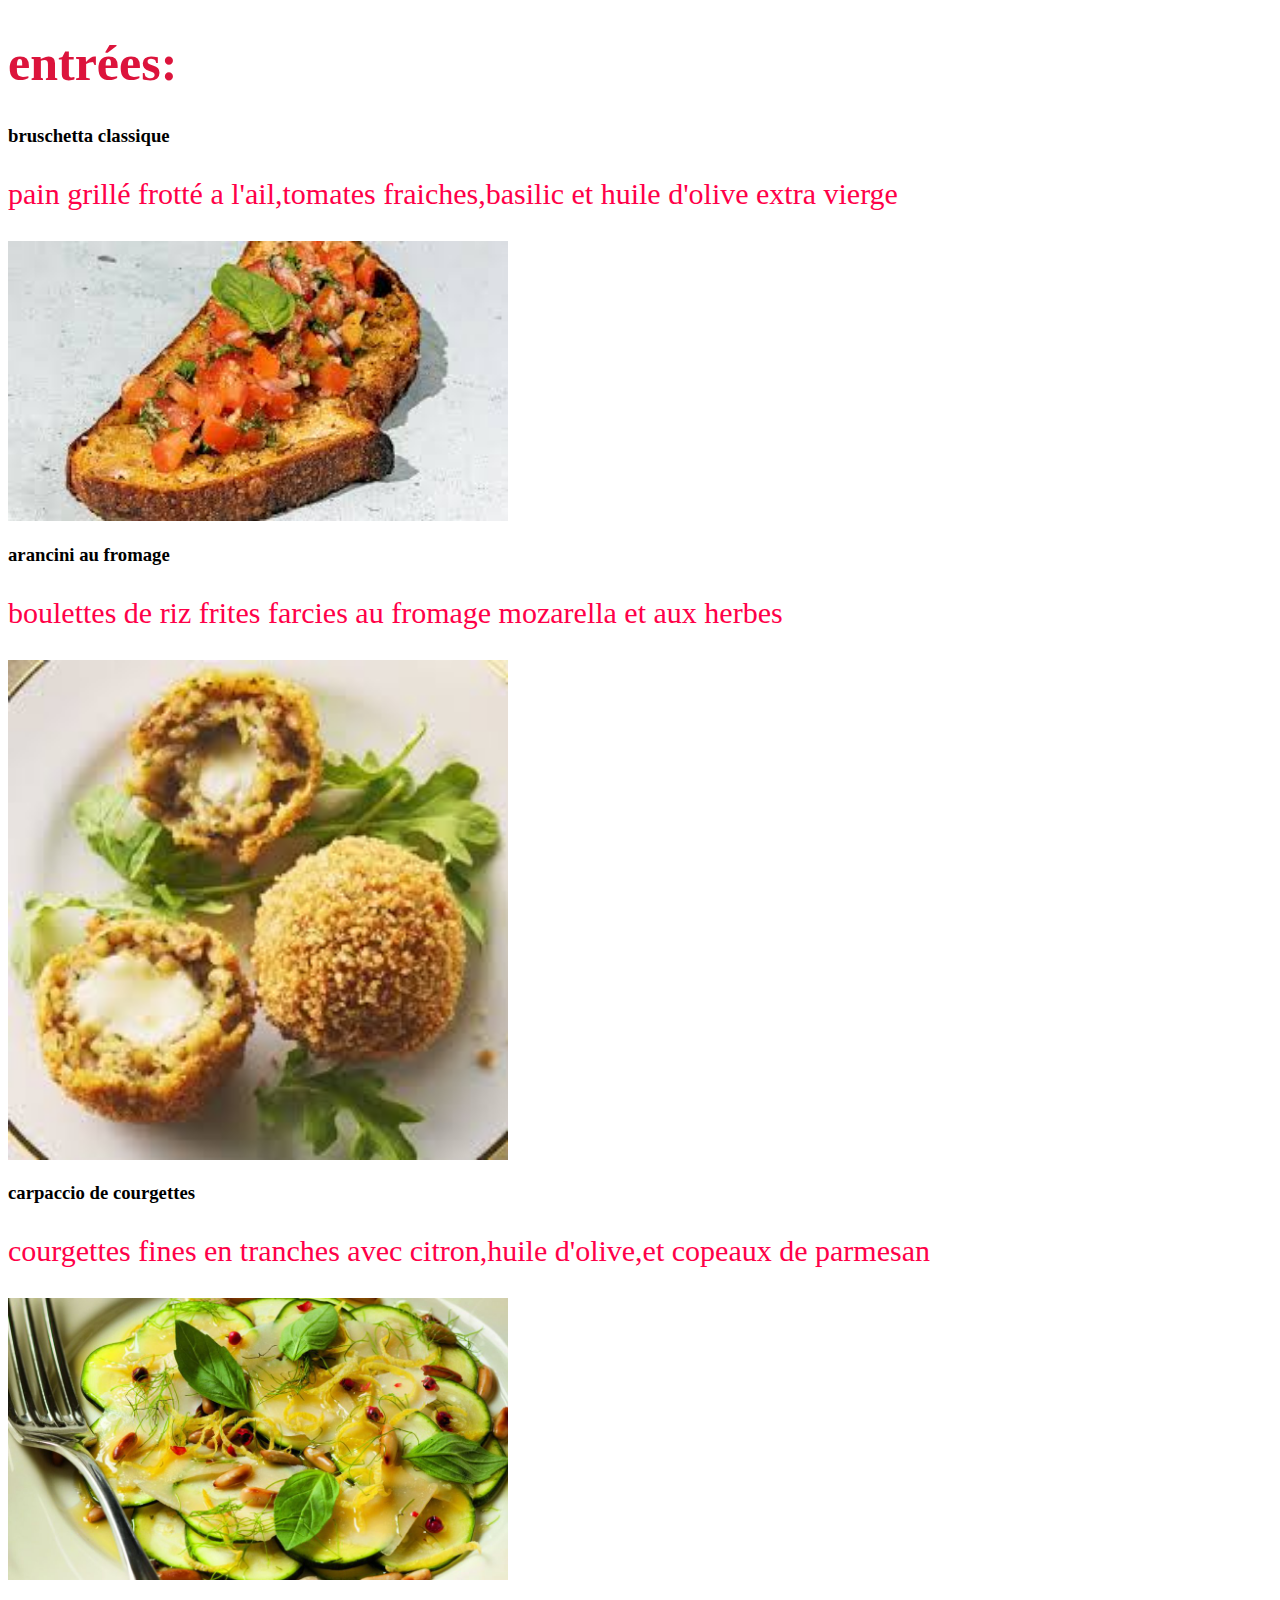
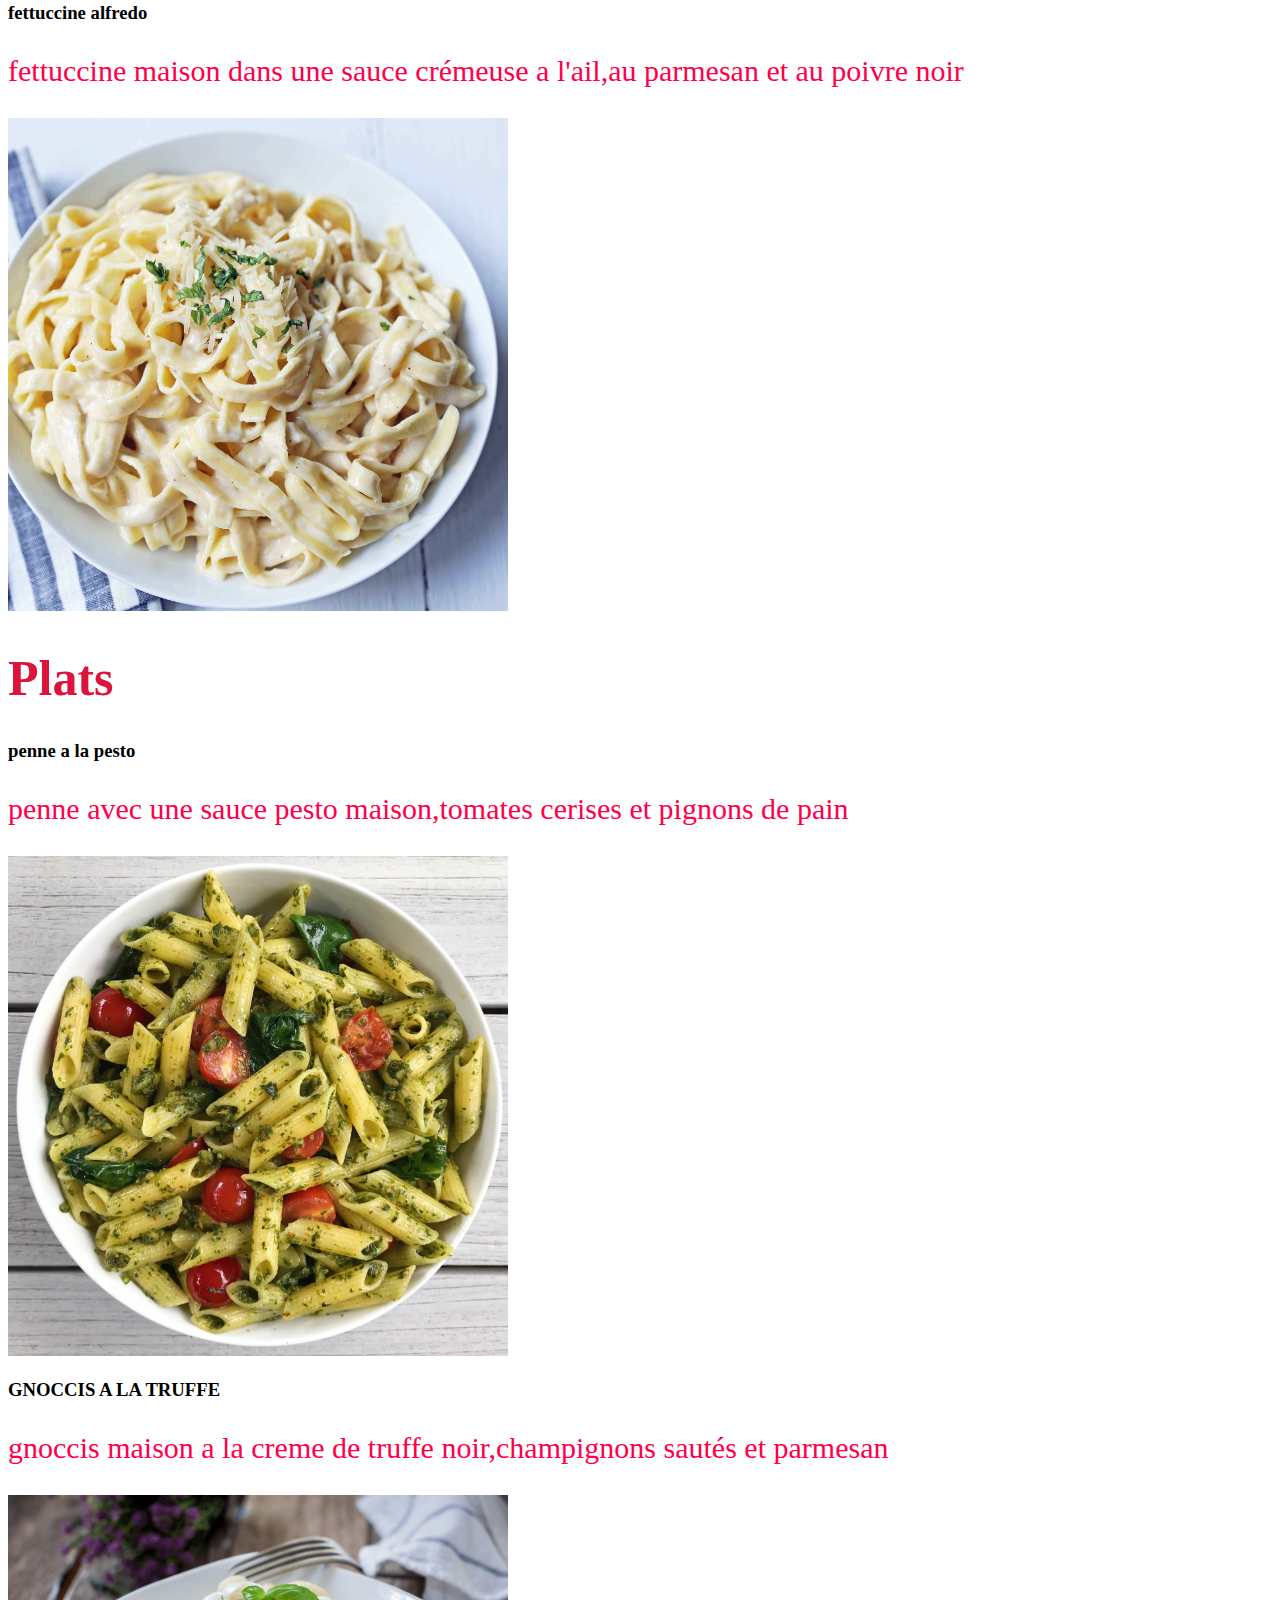
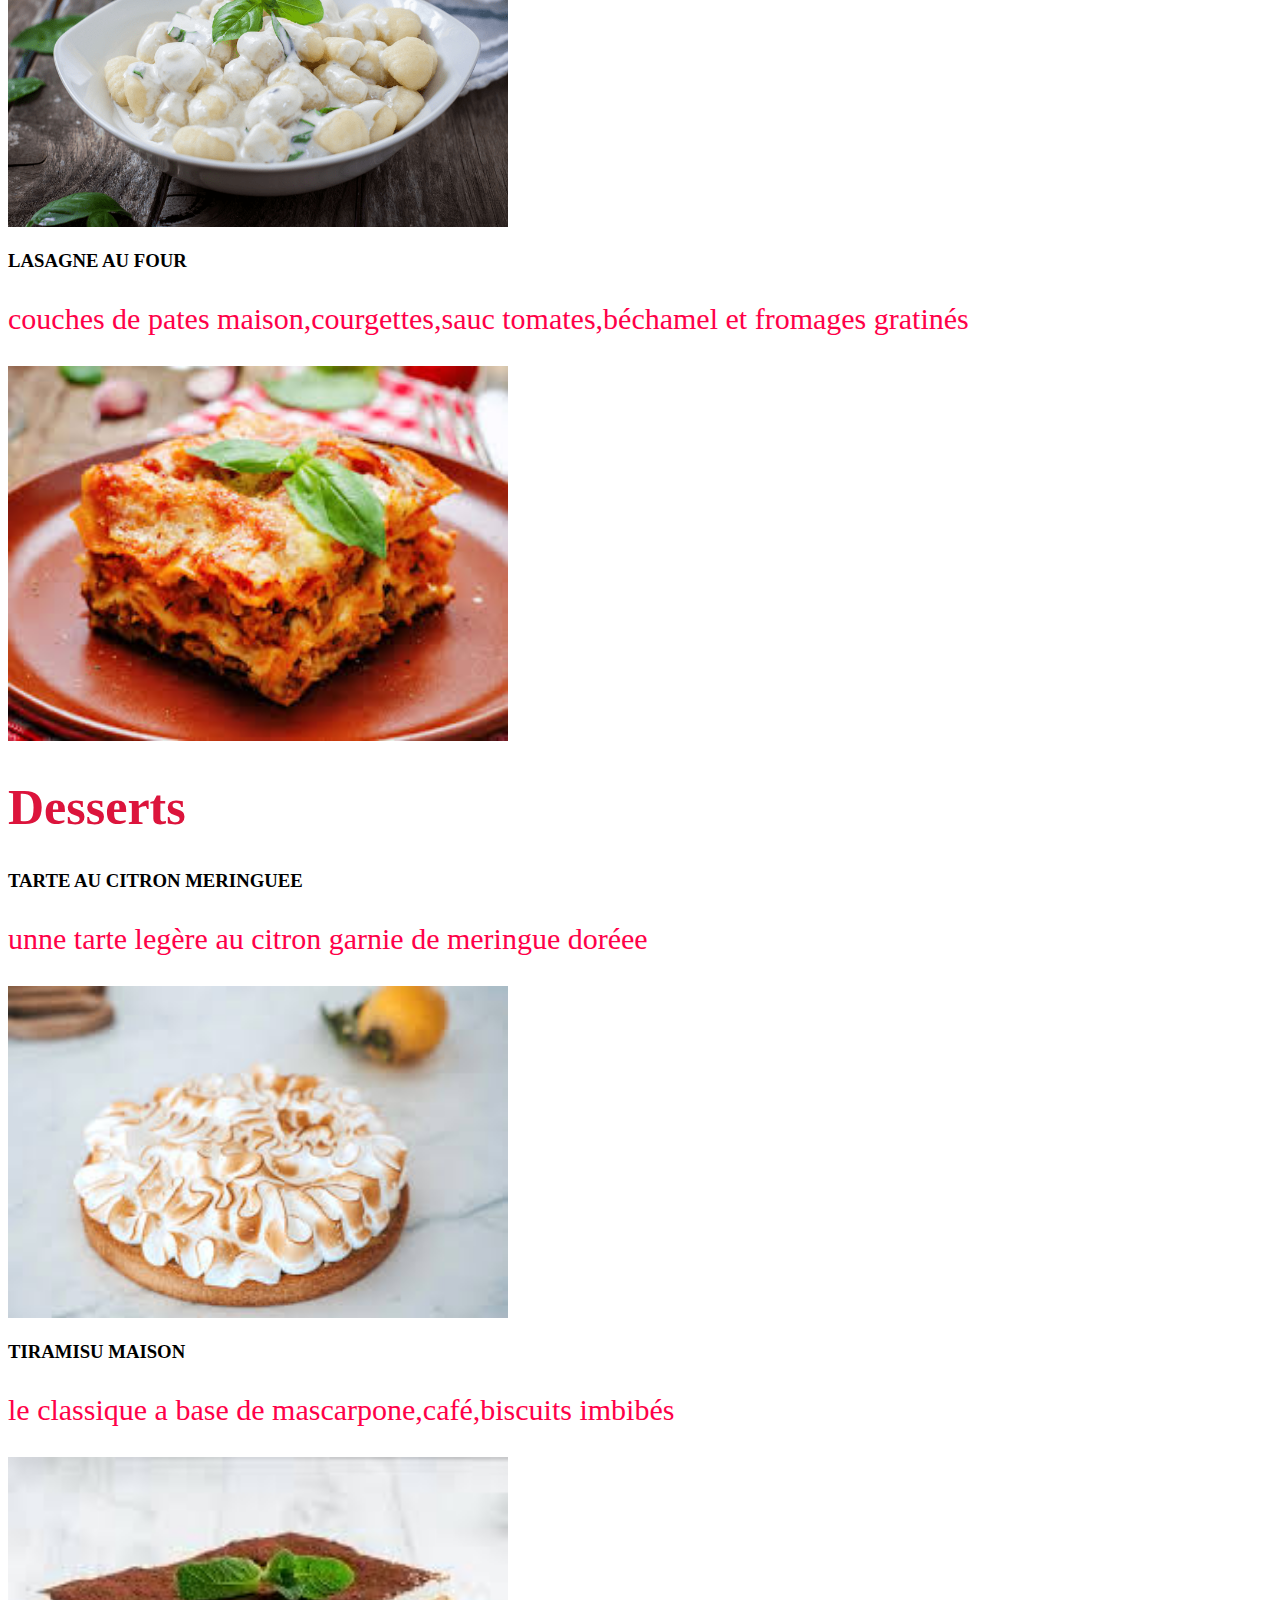
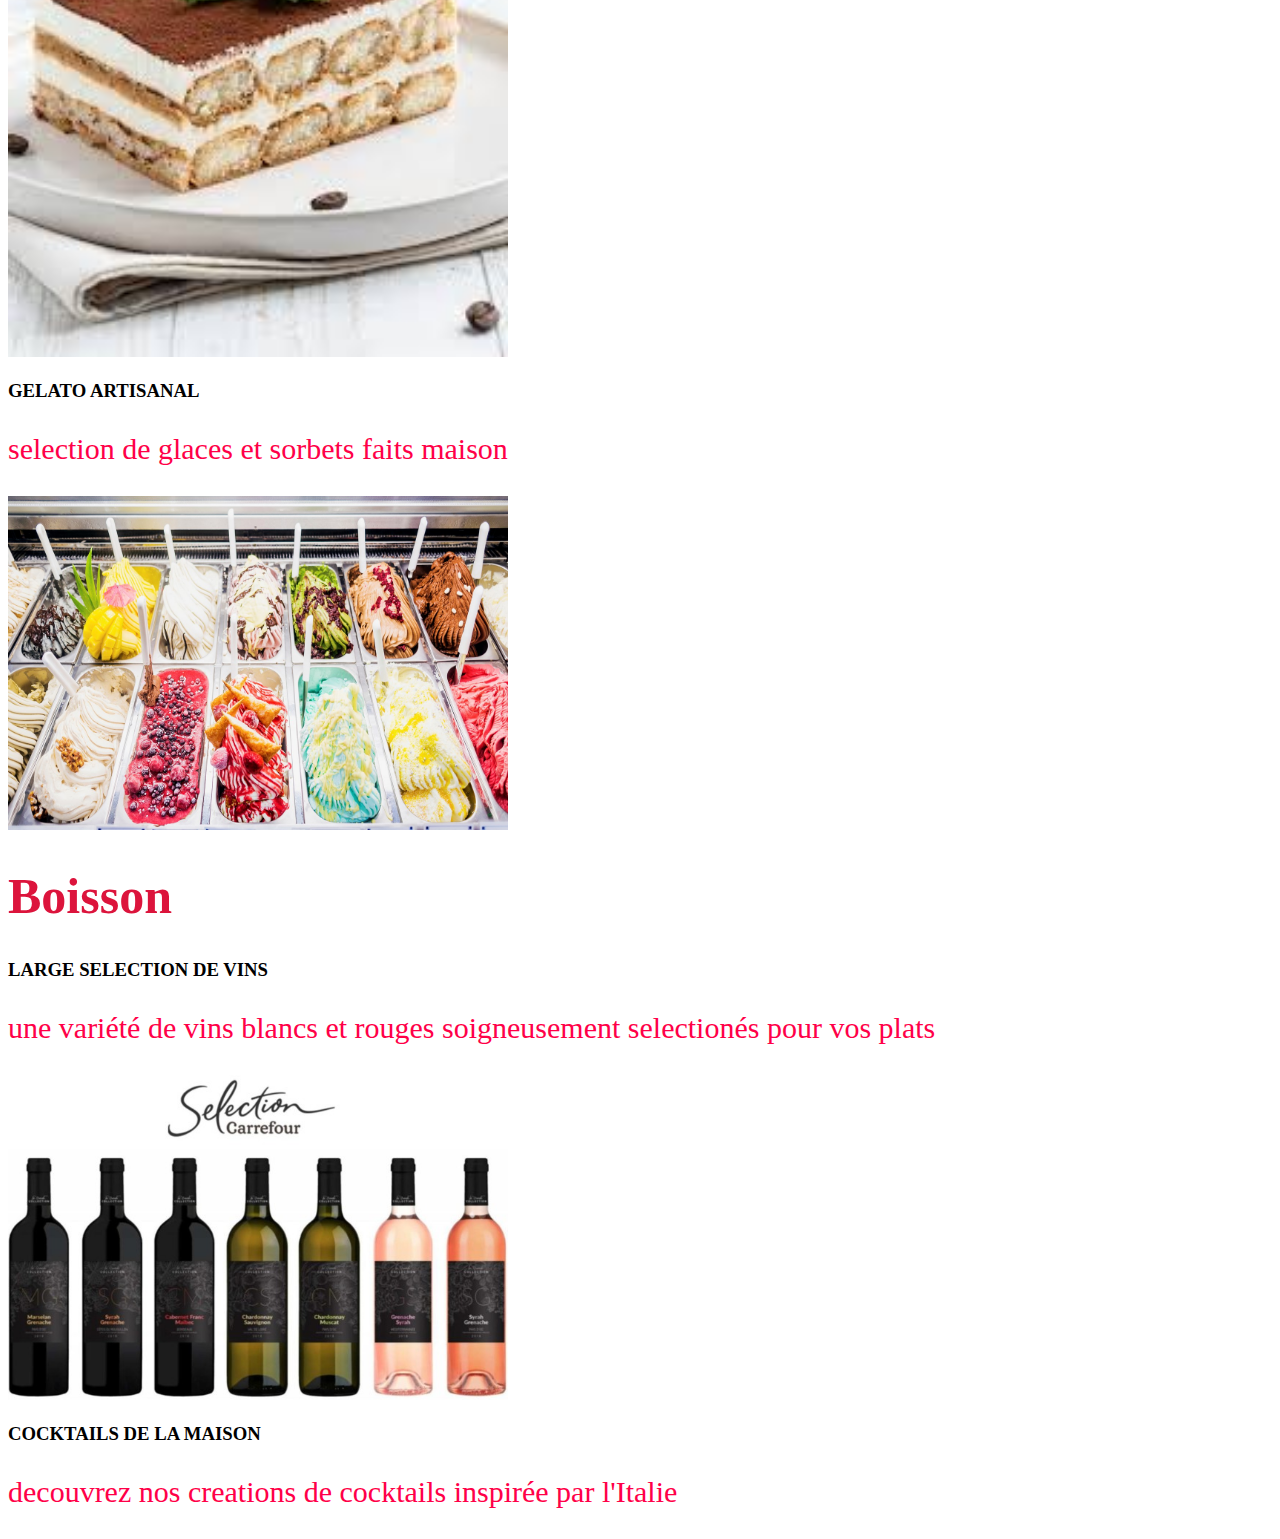
==== Menu.html @ 1bf43eed "file added" ====
<!DOCTYPE html>
<html lang="en">
  <head>
    <meta charset="UTF-8" />
    <meta name="viewport" content="width=device-width, initial-scale=1.0" />
    <title>Menu</title>
    <link href="./style.css" rel="stylesheet">
  </head>
  <body>
    <div>

      <h1>entrées:</h1>


      <h3>bruschetta classique</h3>

      <p>
        pain grillé frotté a l'ail,tomates fraiches,basilic et huile d'olive
        extra vierge
      </p>
      <img src="./bruschetta classique.jfif" alt="this is bruschetta" />

      <h3>arancini au fromage</h3>
      
      <p>boulettes de riz frites farcies au fromage mozarella et aux herbes</p>
      <img src="./arancini au fromage.jfif" alt="this is arancini" />
      <h3>carpaccio de courgettes</h3>
      <p>
        courgettes fines en tranches avec citron,huile d'olive,et copeaux de
        parmesan
      </p>
      <img src="./carpaccio de courgettes.jpg" alt="this is carpaccio" />
      <h3>fettuccine alfredo</h3>
      <p>
        fettuccine maison dans une sauce crémeuse a l'ail,au parmesan et au
        poivre noir
      </p>
      <img src="./fettuccine alfredo.jpg" alt="this is fettuccine" />
      
      <h1>Plats</h1>


      <h3>penne a la pesto</h3>
      <p>
        penne avec une sauce pesto maison,tomates cerises et pignons de pain 
      </p>
      <img src="./penne a la pesto.webp" alt="this is penne" />
      <h3>GNOCCIS A LA TRUFFE</h3>
      <p>
        gnoccis maison a la creme de truffe noir,champignons sautés et parmesan
      </p>
      <img src="./GNOCCIS A LA TRUFFE.png" alt="this is gnoccis" />
      <h3>LASAGNE AU FOUR</h3>
      <p>
        couches de pates maison,courgettes,sauc tomates,béchamel et fromages
        gratinés
      </p>
      <img src="./LASAGNE AU FOUR.jfif" alt="this is LASAGNE" />
     
      <h1>Desserts</h1>


      <h3>TARTE AU CITRON MERINGUEE</h3>
      <p>unne tarte legère au citron garnie de meringue doréee</p>
      <img src="./TARTE AU CITRON MERINGUEE.jfif" alt="this is tarte" />
      <h3>TIRAMISU MAISON</h3>
      <p>le classique a base de mascarpone,café,biscuits imbibés</p>
      <img src="./TIRAMISU MAISON.jfif" alt="this is TIRAMISU" />
      <h3>GELATO ARTISANAL</h3>
      <p>selection de glaces et sorbets faits maison</p>
      <img src="./GELATO ARTISANAL.jfif" alt="this is GELATO" />
      
      <h1>Boisson</h1>


      <h3>LARGE SELECTION DE VINS</h3>
      <p>
        une variété de vins blancs et rouges soigneusement selectionés pour vos
        plats
      </p>
      <img src="./LARGE SELECTION DE VINS.jpg" alt="this is vins" />

      <h3>COCKTAILS DE LA MAISON</h3>
      <p>decouvrez nos creations de cocktails inspirée par l'Italie</p>
    </div>
  </body>
</html>
---- style.css ----
.navbar-brand{
   position: relative;
    top: -60px;
    color: red;
    flex-grow: 5;
    font-size: 30px;
}
.navEle{
    position: relative;
    justify-content: space-between;
    margin-right: 20px;
    font-size: 30px;
    right: -900px;
    top: -100px;
    display: inline;
    align-items: stretch;
    text-decoration: none;
    color:red;
}

.main {
  background-image: url('./background\ 2.webp');
}
.btn-primary{
    font-size: 70px;
    justify-content: center;
}
p{
    font-size: 30px;
    color: rgb(255, 0, 72);
}
h1{
    color: crimson;
   font-size: 50px;

}
img {
    width: 500px;
}
.btn btn-primary mb-2{
    background-color: aqua;
}
/* #instagram{
    justify-content: center;
} */
/* .col{
    flex-direction: row;
} */
 /* .container5{
    flex-direction: row;
 } */
  /* .btn-primary{
    justify-content: center;
  } */
@media screen(max-width:600px) {
   .main{
 background-image:url(background 3.webp);

   } 
   .btn-primary{
    font-size: 36px;
    line-height: 50px;
   }
}
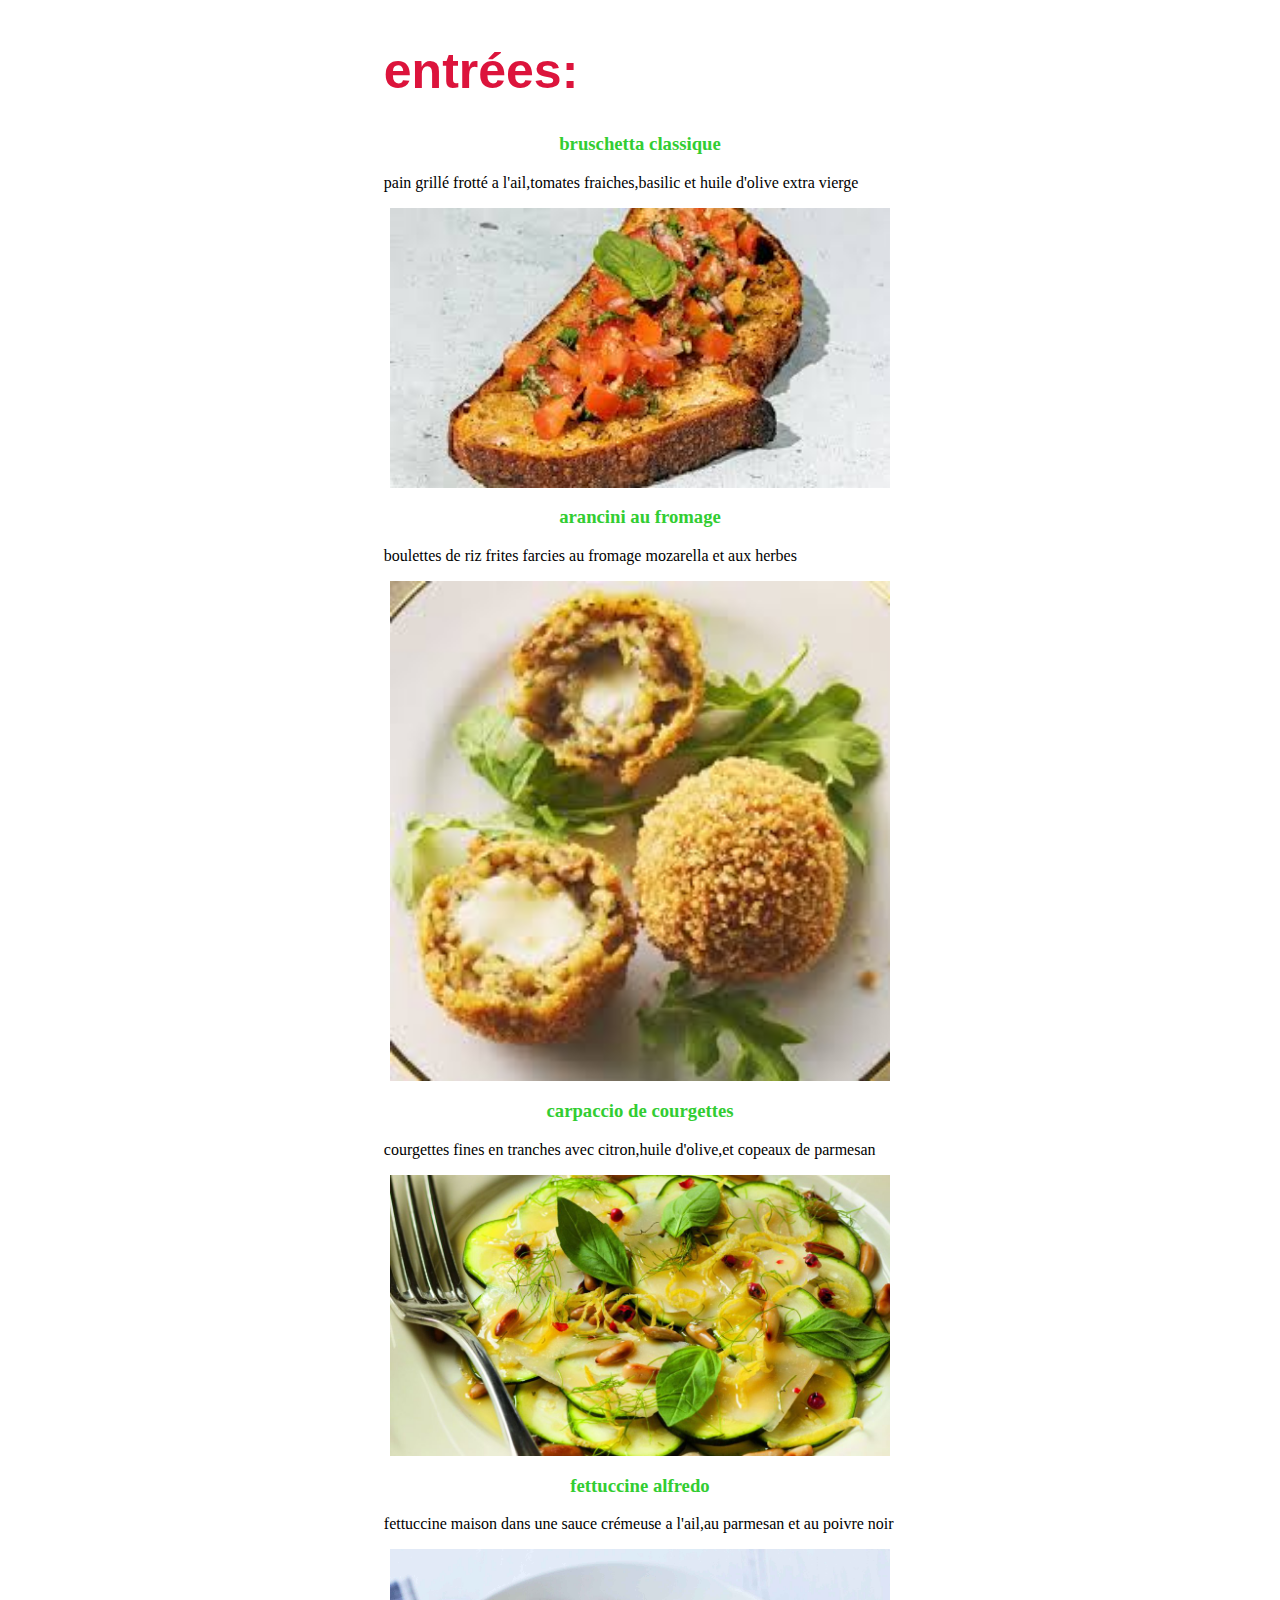
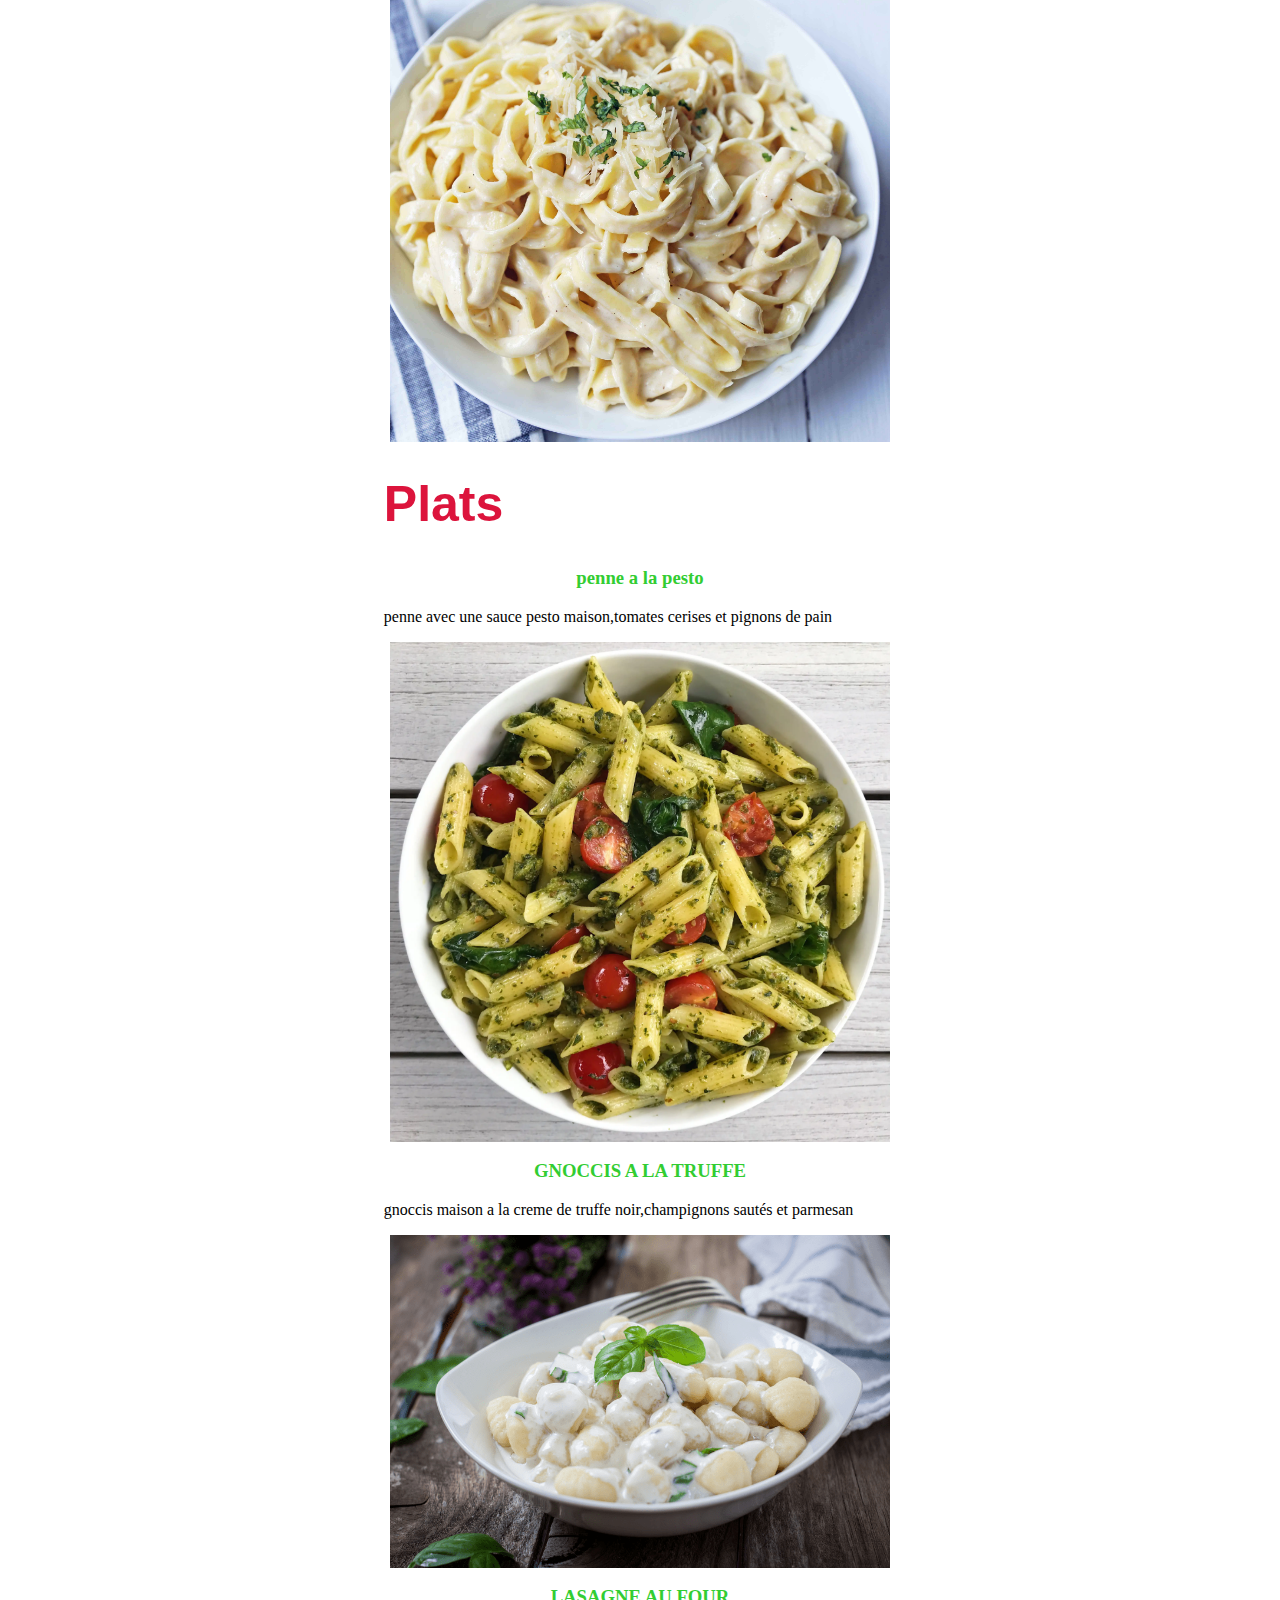
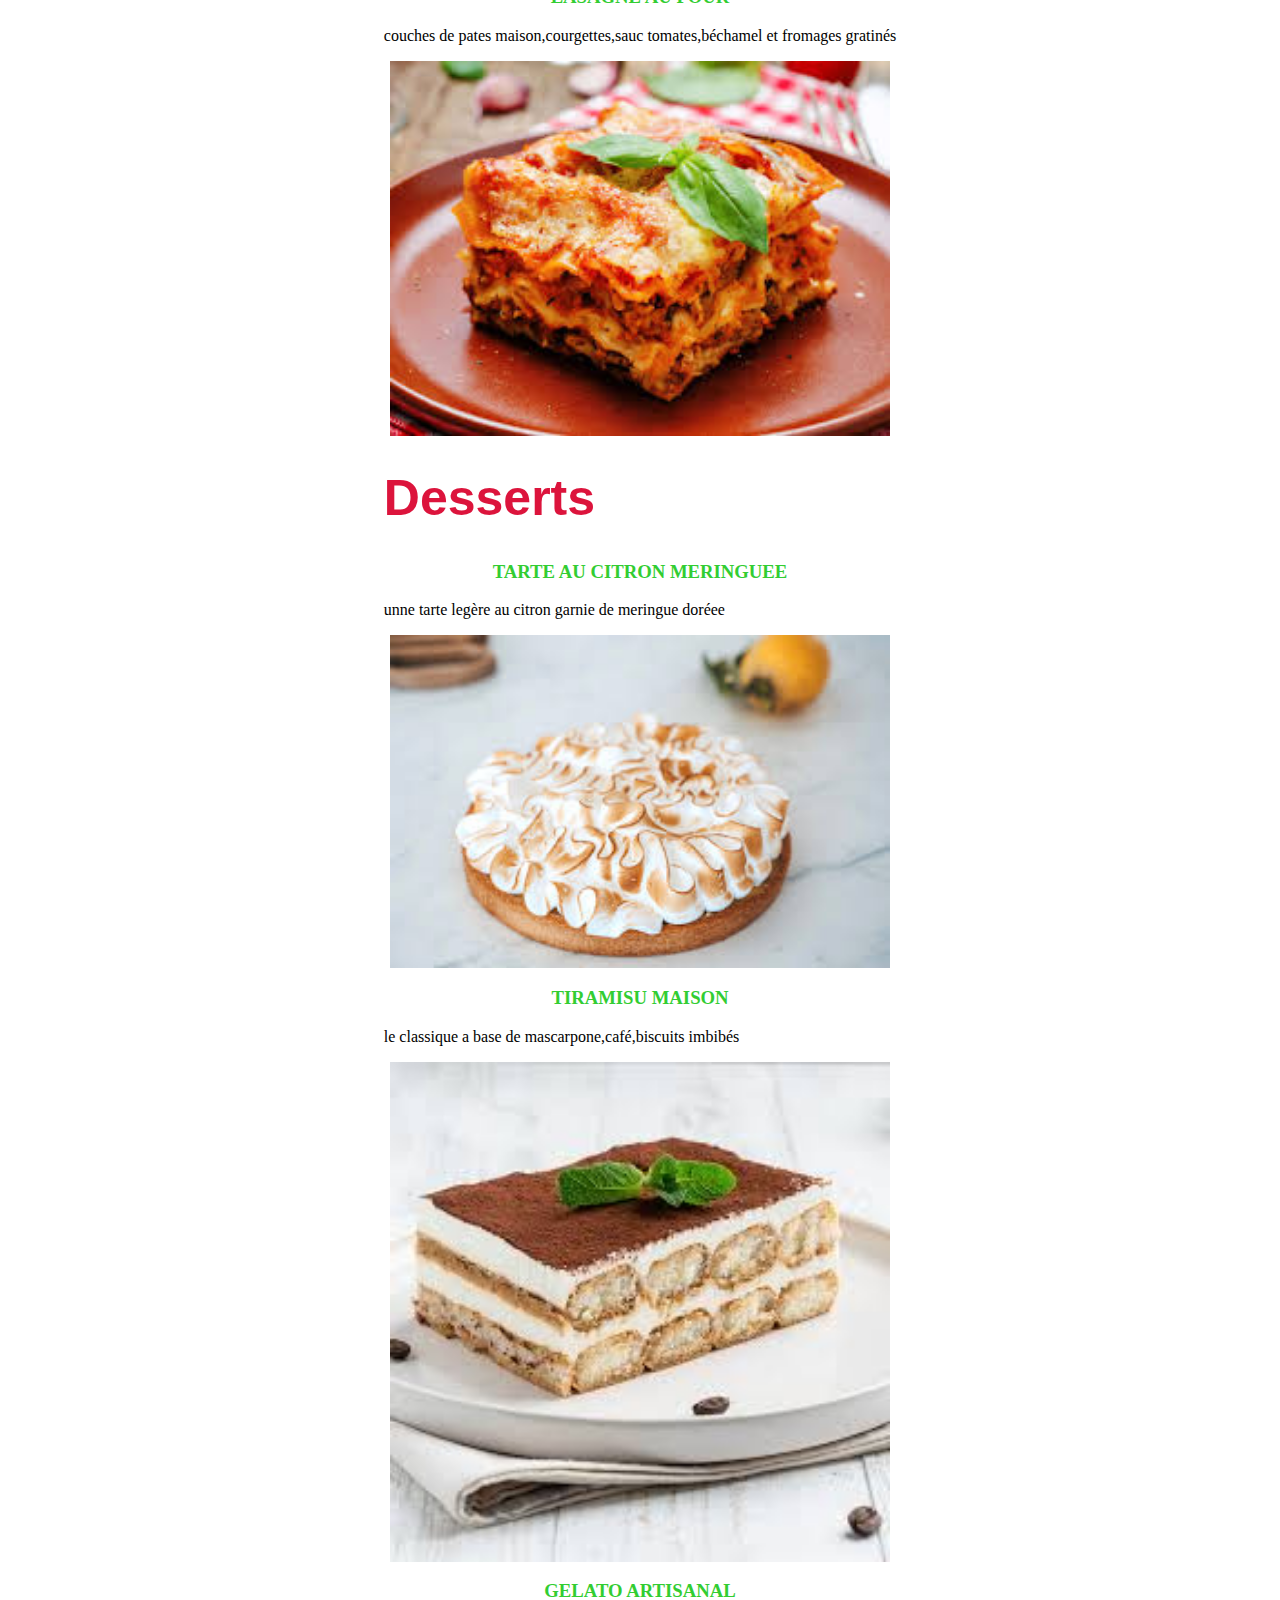
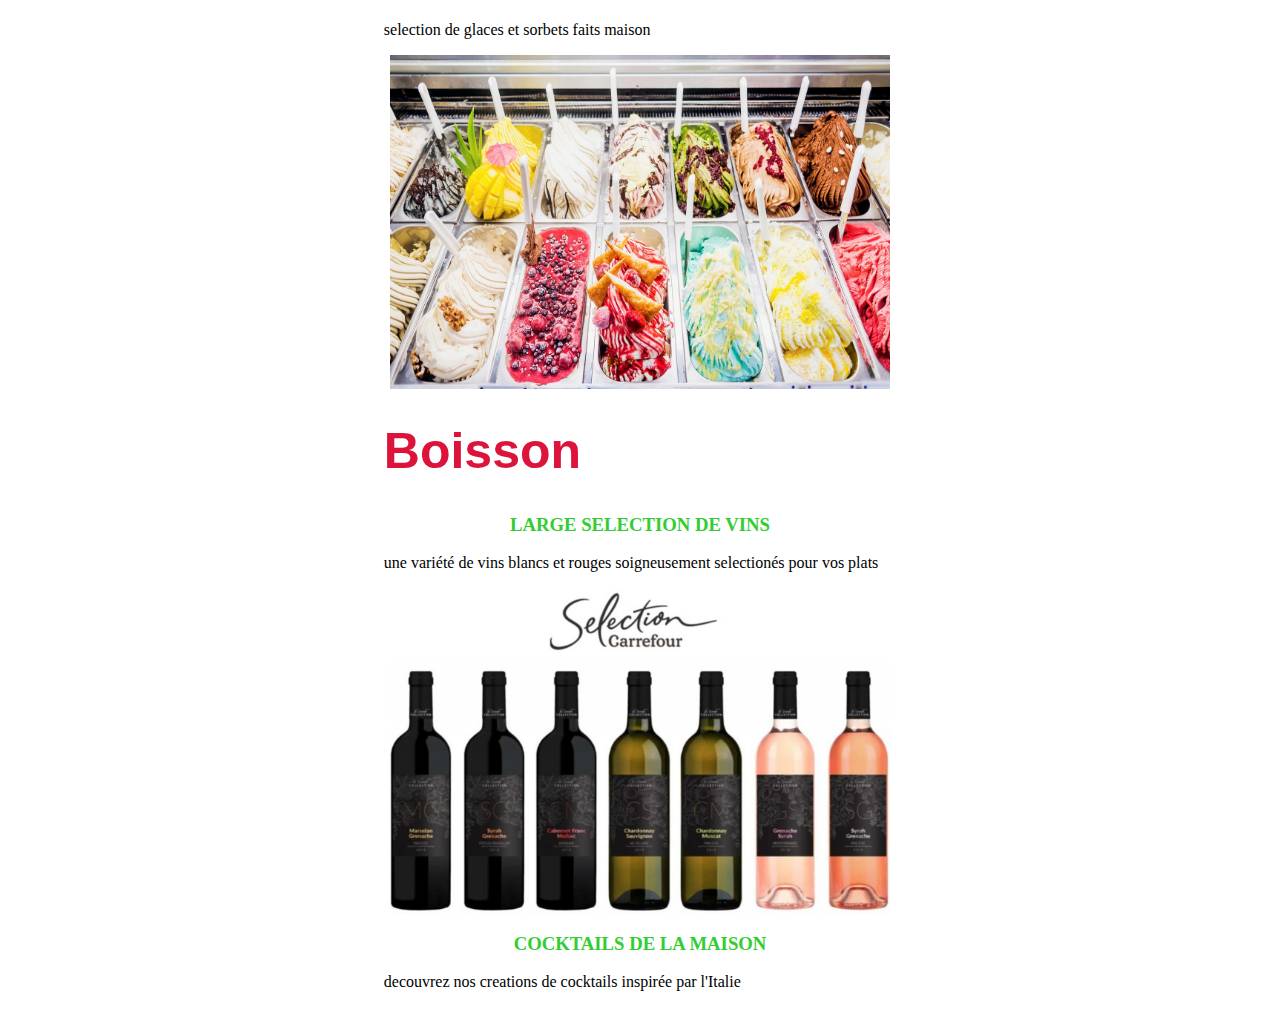
==== commit 28942600: "file added" ====
--- a/Menu.html
+++ b/Menu.html
@@ -4,84 +4,123 @@
     <meta charset="UTF-8" />
     <meta name="viewport" content="width=device-width, initial-scale=1.0" />
     <title>Menu</title>
-    <link href="./style.css" rel="stylesheet">
+    <link href="./menu.css" rel="stylesheet">
   </head>
   <body>
-    <div>
+    <div class="mainContainer">
 
       <h1>entrées:</h1>
 
-
+ <div class="bruschetta">
       <h3>bruschetta classique</h3>
 
       <p>
         pain grillé frotté a l'ail,tomates fraiches,basilic et huile d'olive
         extra vierge
       </p>
+      <div class="cardImg">
       <img src="./bruschetta classique.jfif" alt="this is bruschetta" />
-
+    </div>
+    </div>
+    <div>
       <h3>arancini au fromage</h3>
       
       <p>boulettes de riz frites farcies au fromage mozarella et aux herbes</p>
+      <div class="cardImg">
       <img src="./arancini au fromage.jfif" alt="this is arancini" />
+    </div>
+    </div>
+    <div>
       <h3>carpaccio de courgettes</h3>
       <p>
         courgettes fines en tranches avec citron,huile d'olive,et copeaux de
         parmesan
       </p>
+      <div class="cardImg">
       <img src="./carpaccio de courgettes.jpg" alt="this is carpaccio" />
+      </div>
+    </div>
+    <div>
       <h3>fettuccine alfredo</h3>
       <p>
         fettuccine maison dans une sauce crémeuse a l'ail,au parmesan et au
         poivre noir
       </p>
+      <div class="cardImg">
       <img src="./fettuccine alfredo.jpg" alt="this is fettuccine" />
+      </div>
+    </div>
       
       <h1>Plats</h1>
 
-
+<div>
       <h3>penne a la pesto</h3>
       <p>
         penne avec une sauce pesto maison,tomates cerises et pignons de pain 
       </p>
+      <div class="cardImg">
       <img src="./penne a la pesto.webp" alt="this is penne" />
+      </div>
+    </div>
+    <div>
       <h3>GNOCCIS A LA TRUFFE</h3>
       <p>
         gnoccis maison a la creme de truffe noir,champignons sautés et parmesan
       </p>
+      <div class="cardImg">
       <img src="./GNOCCIS A LA TRUFFE.png" alt="this is gnoccis" />
+      </div>
+    </div>
+    <div>
       <h3>LASAGNE AU FOUR</h3>
       <p>
         couches de pates maison,courgettes,sauc tomates,béchamel et fromages
         gratinés
       </p>
+      <div class="cardImg">
       <img src="./LASAGNE AU FOUR.jfif" alt="this is LASAGNE" />
+      </div>
+    </div>
      
       <h1>Desserts</h1>
 
-
+<div>
       <h3>TARTE AU CITRON MERINGUEE</h3>
       <p>unne tarte legère au citron garnie de meringue doréee</p>
+      <div class="cardImg">
       <img src="./TARTE AU CITRON MERINGUEE.jfif" alt="this is tarte" />
+      </div>
+    </div>
+    <div>
       <h3>TIRAMISU MAISON</h3>
       <p>le classique a base de mascarpone,café,biscuits imbibés</p>
+      <div class="cardImg">
       <img src="./TIRAMISU MAISON.jfif" alt="this is TIRAMISU" />
+      </div>
+    </div>
+    <div>
       <h3>GELATO ARTISANAL</h3>
       <p>selection de glaces et sorbets faits maison</p>
+      <div class="cardImg">
       <img src="./GELATO ARTISANAL.jfif" alt="this is GELATO" />
-      
+      </div>
+    </div>
       <h1>Boisson</h1>
 
-
+<div>
       <h3>LARGE SELECTION DE VINS</h3>
       <p>
         une variété de vins blancs et rouges soigneusement selectionés pour vos
         plats
       </p>
+      <div class="cardImg">
       <img src="./LARGE SELECTION DE VINS.jpg" alt="this is vins" />
-
+      </div>
+    </div>
+    <div>
       <h3>COCKTAILS DE LA MAISON</h3>
       <p>decouvrez nos creations de cocktails inspirée par l'Italie</p>
     </div>
+    </div>
   </body>
 </html>
--- a/menu.css
+++ b/menu.css
@@ -0,0 +1,22 @@
+body{
+    display: flex;
+    justify-content: center;
+}
+.cardImg{
+    display: flex;
+    justify-content: center;
+}
+h3{
+    display: flex;
+    justify-content: center;
+    color: limegreen;
+}
+img {
+    width: 500px;
+}
+h1{
+    color: crimson;
+   font-size: 50px;
+   font-family: 'Franklin Gothic Medium', 'Arial Narrow', Arial, sans-serif;
+}
+
